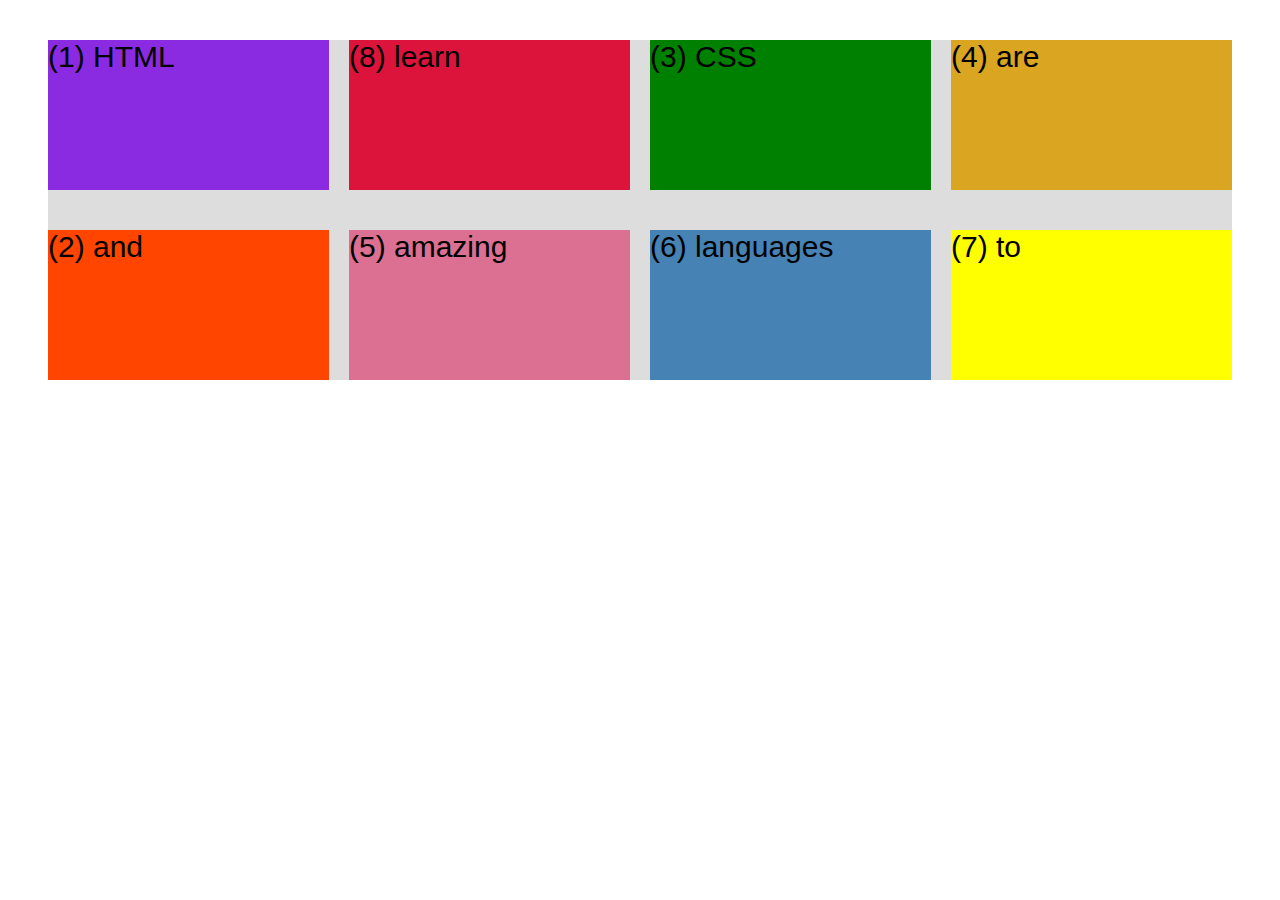
==== css-grid.html @ 9a0b8012 "CSS Grid training" ====
<!DOCTYPE html>
<html lang="en">
  <head>
    <meta charset="UTF-8" />
    <meta http-equiv="X-UA-Compatible" content="IE=edge" />
    <meta name="viewport" content="width=device-width, initial-scale=1.0" />
    <title>CSS Grid</title>
    <style>
      .el--1 {
        background-color: blueviolet;
      }
      .el--2 {
        background-color: orangered;
      }
      .el--3 {
        background-color: green;
        height: 150px;
      }
      .el--4 {
        background-color: goldenrod;
      }
      .el--5 {
        background-color: palevioletred;
      }
      .el--6 {
        background-color: steelblue;
      }
      .el--7 {
        background-color: yellow;
      }
      .el--8 {
        background-color: crimson;
      }

      .container--1 {
        /* STARTER */
        font-family: sans-serif;
        background-color: #ddd;
        font-size: 30px;
        margin: 40px;

        /* CSS GRID */
        display: grid;
        grid-template-columns: repeat(4, 1fr);
        grid-template-rows: 1fr 1fr;
        /* height: 500px; */

        column-gap: 20px;
        row-gap: 40px;
      }

      .el--8 {
        grid-column: 2;
        grid-row: 1;
      }

      .el--2 {
        grid-column: 1 / 2;
        grid-row: 2 / 3;
      }

      .container--2 {
        /* STARTER */
        display: none;
        font-family: sans-serif;
        background-color: black;
        font-size: 40px;
        margin: 100px;

        width: 1000px;
        height: 600px;

        /* CSS GRID */
      }
    </style>
  </head>
  <body>
    <div class="container--1">
      <div class="el el--1">(1) HTML</div>
      <div class="el el--2">(2) and</div>
      <div class="el el--3">(3) CSS</div>
      <div class="el el--4">(4) are</div>
      <div class="el el--5">(5) amazing</div>
      <div class="el el--6">(6) languages</div>
      <div class="el el--7">(7) to</div>
      <div class="el el--8">(8) learn</div>
    </div>

    <div class="container--2">
      <div class="el el--1">(1)</div>
      <div class="el el--3">(3)</div>
      <div class="el el--4">(4)</div>
      <div class="el el--5">(5)</div>
      <div class="el el--6">(6)</div>
      <div class="el el--7">(7)</div>
    </div>
  </body>
</html>
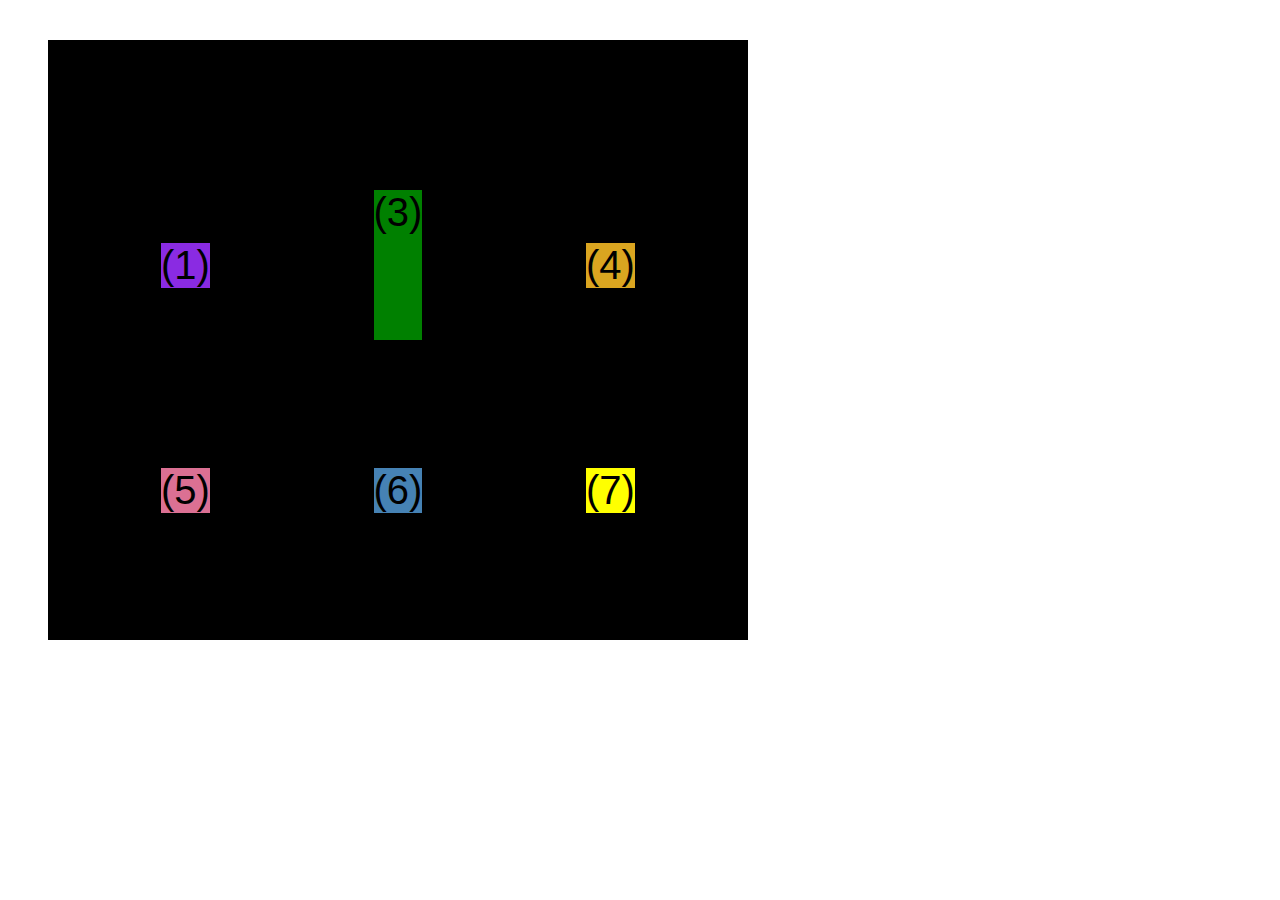
==== commit 4601374c: "CSS Grid exercise" ====
--- a/css-grid.html
+++ b/css-grid.html
@@ -47,6 +47,8 @@
 
         column-gap: 20px;
         row-gap: 40px;
+
+        display: none;
       }
 
       .el--8 {
@@ -61,16 +63,27 @@
 
       .container--2 {
         /* STARTER */
-        display: none;
         font-family: sans-serif;
         background-color: black;
         font-size: 40px;
-        margin: 100px;
+        margin: 40px;
 
-        width: 1000px;
+        width: 700px;
         height: 600px;
 
         /* CSS GRID */
+        display: grid;
+        grid-template-columns: 125px 200px 125px;
+        grid-template-rows: 250px 100px;
+        gap: 50px;
+
+        justify-content: center;
+        /* justify-content: space-between; */
+
+        align-content: center;
+
+        align-items: center;
+        justify-items: center;
       }
     </style>
   </head>
